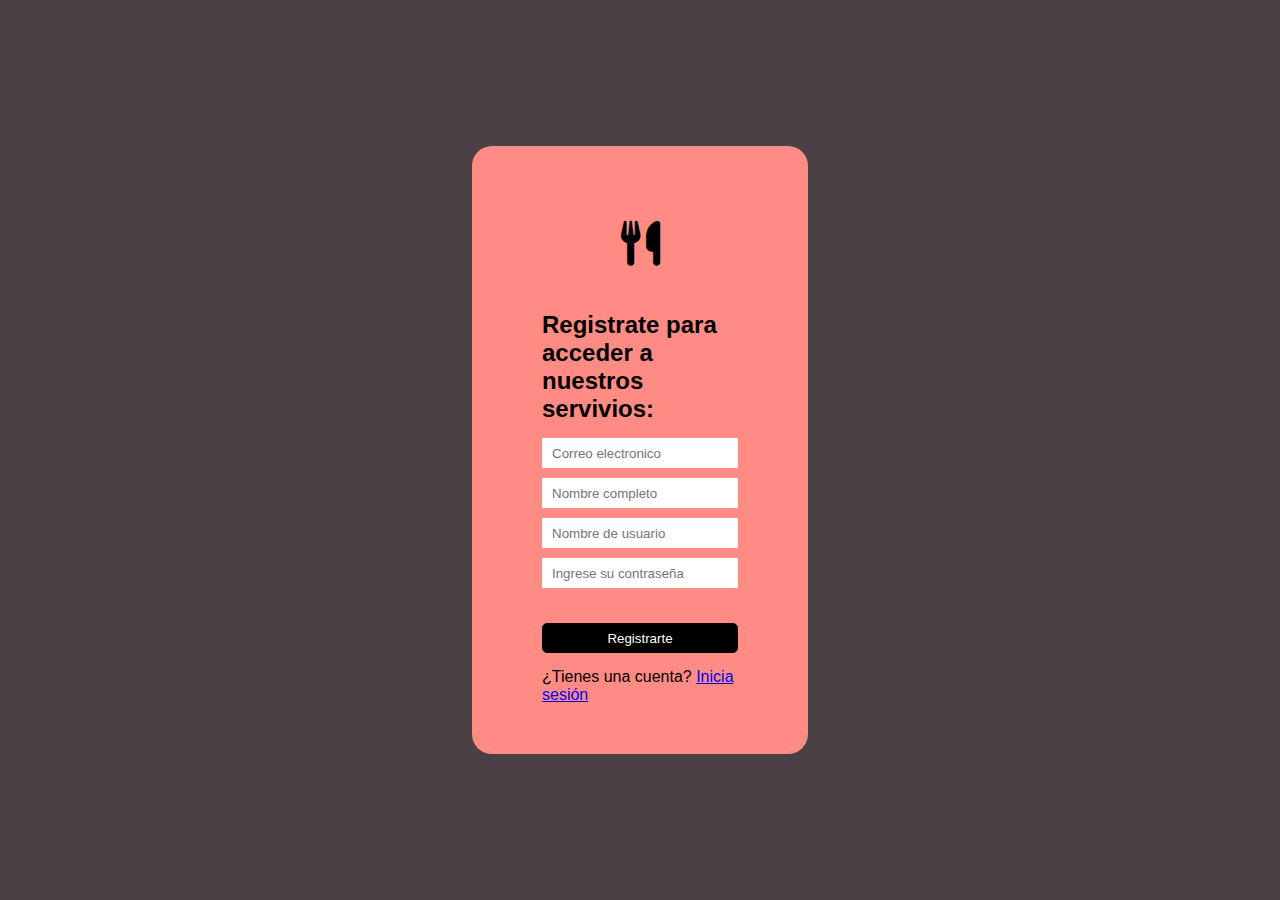
==== singUp/index.html @ 92397957 "first commit" ====
<html lang="en">
<head>
    <meta charset="UTF-8">
    <meta http-equiv="X-UA-Compatible" content="IE=edge">
    <meta name="viewport" content="width=device-width, initial-scale=1.0">
    <title>Log In</title>
    <link rel="stylesheet" href="index.css">
    <link rel="stylesheet" href="./icon/css/all.min.css">
</head>
<body>
    <div class="container">
            <span class="logo">
                <i class="fa-solid fa-utensils"></i>
            </span>
            <h1>Registrate para acceder a nuestros servivios:</h1>
            <form action="">
                <div class="container-input">
                    <input type="email" id="e-mail" placeholder="Correo electronico">
                </div>
                <div class="container-input">
                    <input type="text" id="name"placeholder="Nombre completo">
                </div>
                <div class="container-input">
                    <input type="text" id="password"placeholder="Nombre de usuario">
                </div>
                <div class="container-input">
                    <input type="password" id="password"placeholder="Ingrese su contraseña">
                </div>
                <button class="btn">Registrarte</button>
            </form>
            <p class="inicia-sesion">¿Tienes una cuenta? <a href="#">Inicia sesión</a></p>
    </div>
</body>
</html>
---- singUp/index.css ----
* {
    margin: 0;
    padding: 0;
}

body {
    background-color: #494145;
    font-family: 'Zen Kaku Gothic New', sans-serif;
    display: flex;
    justify-content: center;
    align-items: center;
}

.container {
    display: flex;
    flex-direction: column;
    width: 20%;
    background-color: #ff8c84;
    border-radius: 20px;
    padding: 40px;
}

.logo {
    display: flex;
    justify-content: center;
    font-size: 45px;
    margin: 35px 0;
}

h1 {
    padding: 10px 30px;
    font-size: 1.5em;
    display: flex;
    justify-content: center;
}

form {
    display: flex;
    flex-direction: column;
    padding: 0 30px;
}

form input {
    width: 100%;
    height: 30px;
    border: none;
    padding: 0 10px;
    margin: 5px 0;
}

form button {
    height: 30px;
    padding: 0 10px;
    margin: 5px 0;
    border-radius: 5px;
    color: #fff;
    background: black;
    border: 1px solid;
    border-color: black;
    transition: color 0.5s, background 0.5s;
}

form button:hover {
    background: #EADEDE;
    color: black;
}

.btn {
    margin-top: 30px;
    margin-bottom: 5px;
}

.inicia-sesion {
    padding: 10px 30px;
}

@media (max-width: 1230px) and (min-width: 1030px) {
    .container {
        width: 25%;
    }
}

@media (max-width: 1029px) and (min-width: 770px) {
    .container {
        width: 30%;
    }
}

@media (max-width: 769px) and (min-width: 620px){
    .container {
        width: 100%;
        height: 100%;
        border-radius: 0;
        display: flex;
        justify-content: center;
        padding: 0 30%;
    }
}

@media (max-width: 619px){
    .container {
        width: 100%;
        height: 100%;
        border-radius: 0;
        display: flex;
        justify-content: center;
        padding: 0 15%;
    }
}
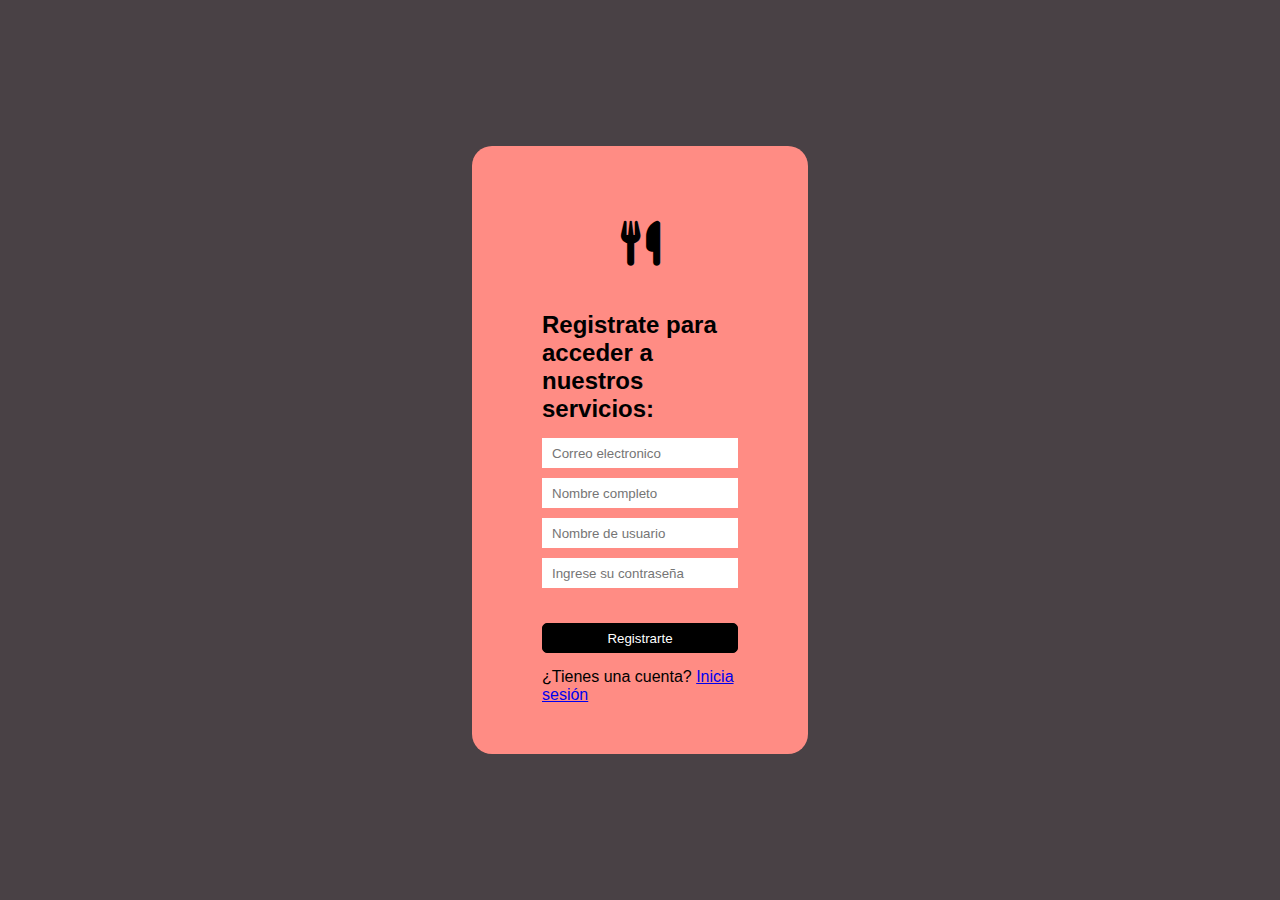
==== commit fb3cbd5a: "sing up modified" ====
--- a/singUp/index.html
+++ b/singUp/index.html
@@ -12,7 +12,7 @@
             <span class="logo">
                 <i class="fa-solid fa-utensils"></i>
             </span>
-            <h1>Registrate para acceder a nuestros servivios:</h1>
+            <h1>Registrate para acceder a nuestros servicios:</h1>
             <form action="">
                 <div class="container-input">
                     <input type="email" id="e-mail" placeholder="Correo electronico">
